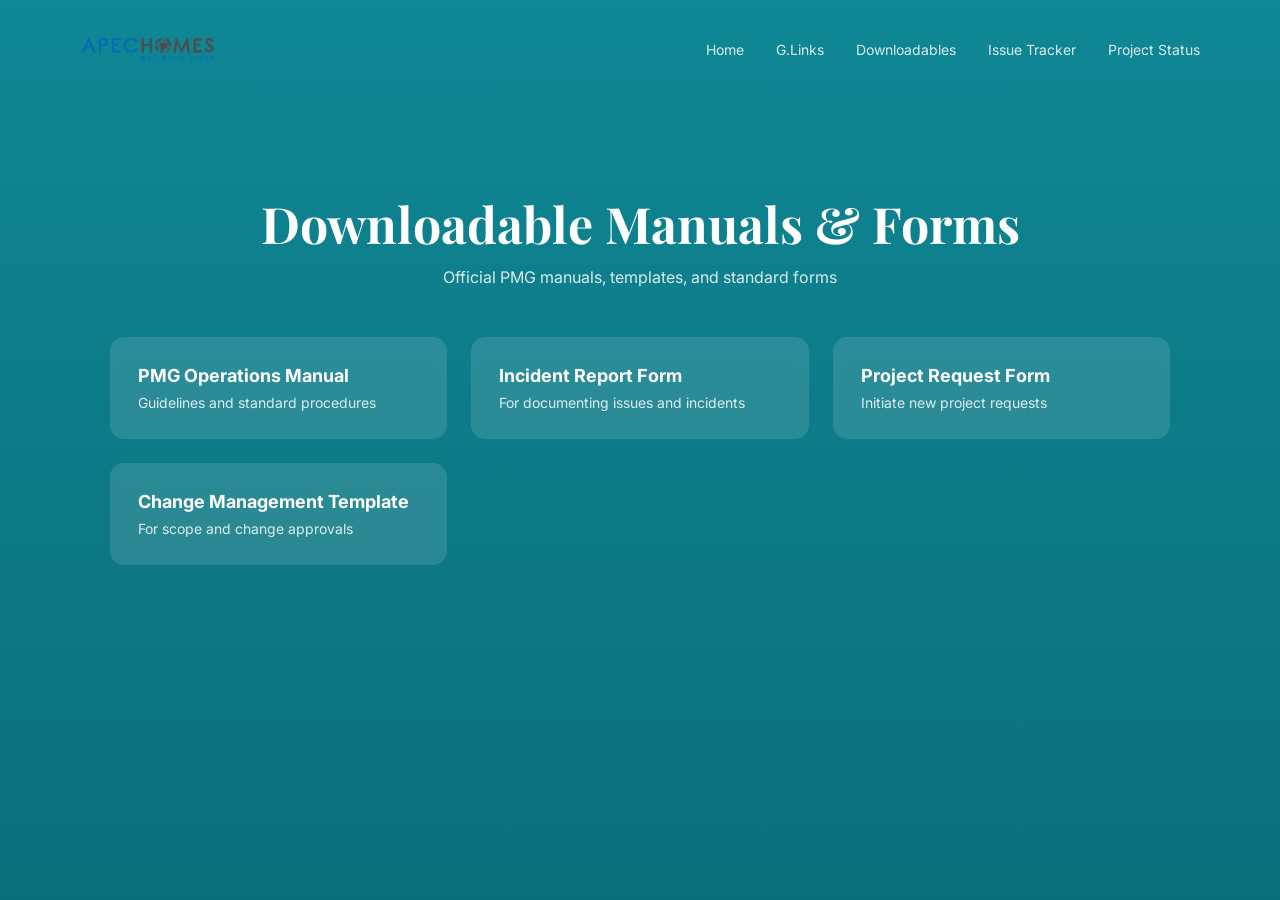
==== downloadables.html @ 7d2d25fc "Add files via upload" ====
<!DOCTYPE html>
<html lang="en">
<head>
  <meta charset="UTF-8">
  <meta name="viewport" content="width=device-width, initial-scale=1.0">
  <title>PMG | Downloadables</title>

  <!-- Google Fonts -->
  <link href="https://fonts.googleapis.com/css2?family=Playfair+Display:wght@500;600&family=Inter:wght@300;400;500&display=swap" rel="stylesheet">

  <link rel="stylesheet" href="style.css">
</head>
<body>

  <!-- NAVBAR -->
  <header class="navbar">
  <div class="logo">
    <img src="logo.PNG" alt="APEC Homes" class="logo-img">
  </div>
    <nav class="nav-links">
      <a href="index.html">Home</a>
      <a href="glinks.html">G.Links</a>
      <a href="downloadables.html">Downloadables</a>
      <a href="tracker.html">Issue Tracker</a>
      <a href="projstat.html">Project Status</a>
    </nav>
  </header>

  <!-- PAGE HEADER -->
  <section class="page-header">
    <h1>Downloadable Manuals & Forms</h1>
    <p>Official PMG manuals, templates, and standard forms</p>
  </section>

  <!-- CONTENT -->
  <section class="container">
    <div class="grid">

      <a href="files/PMG_Operations_Manual.pdf" download class="card">
        <h3>PMG Operations Manual</h3>
        <p>Guidelines and standard procedures</p>
      </a>

      <a href="files/Incident_Report_Form.docx" download class="card">
        <h3>Incident Report Form</h3>
        <p>For documenting issues and incidents</p>
      </a>

      <a href="files/Project_Request_Form.docx" download class="card">
        <h3>Project Request Form</h3>
        <p>Initiate new project requests</p>
      </a>

      <a href="files/Change_Management_Template.xlsx" download class="card">
        <h3>Change Management Template</h3>
        <p>For scope and change approvals</p>
      </a>

    </div>
  </section>

</body>
</html>
---- style.css ----
* {
  margin: 0;
  padding: 0;
  box-sizing: border-box;
}

body {
  font-family: 'Inter', sans-serif;
  min-height: 100vh;
  color: #ffffff;
  background: linear-gradient(180deg, #0f8795 0%, #0b6f7a 100%);
}

/* LINKS */
a {
  text-decoration: none;
  color: inherit;
}

/* NAVBAR */
.navbar {
  display: flex;
  justify-content: space-between;
  align-items: center;
  padding: 28px 80px;
}

.logo {
  font-family: 'Playfair Display', serif;
  font-size: 22px;
  letter-spacing: 1px;
}

.nav-links {
  display: flex;
  gap: 32px;
  font-size: 14px;
}

.nav-links a {
  opacity: 0.85;
}

.nav-links a:hover {
  opacity: 1;
  text-decoration: underline;
}

/* PAGE HEADER */
.page-header {
  text-align: center;
  margin: 90px auto 30px;
}

.page-header h1 {
  font-family: 'Playfair Display', serif;
  font-size: 50px;
  margin-bottom: 10px;
}

.page-header p {
  font-size: 16px;
  opacity: 0.85;
}

/* MAIN CONTAINER */
.container {
  max-width: 1100px;
  margin: 0 auto 100px;
  padding: 20px;
}

/* GRID LAYOUT */
.grid {
  display: grid;
  grid-template-columns: repeat(auto-fit, minmax(260px, 1fr));
  gap: 24px;
}

/* CARD */
.card {
  background: rgba(255, 255, 255, 0.12);
  backdrop-filter: blur(6px);
  border-radius: 14px;
  padding: 28px;
  transition: transform 0.3s ease, background 0.3s ease;
  cursor: pointer;
}

.card:hover {
  transform: translateY(-6px);
  background: rgba(255, 255, 255, 0.18);
}

.card h3 {
  font-size: 18px;
  margin-bottom: 8px;
}

.card p {
  font-size: 14px;
  opacity: 0.85;
}

/* TABLE (ISSUE TRACKER) */
.table-wrap {
  background: rgba(255,255,255,0.12);
  border-radius: 14px;
  padding: 20px;
}

table {
  width: 100%;
  border-collapse: collapse;
}

th, td {
  padding: 16px;
  text-align: left;
}

th {
  font-weight: 600;
  opacity: 0.9;
}

tr:not(:last-child) td {
  border-bottom: 1px solid rgba(255,255,255,0.15);
}
/* HERO SECTION */
.hero {
  min-height: calc(100vh - 90px);
  display: flex;
  align-items: center;
  justify-content: center;
  text-align: center;
}

.hero-content h1 {
  font-family: 'Playfair Display', serif;
  font-size: 64px;
  line-height: 1.15;
  margin-bottom: 40px;
}

/* HERO ACTIONS */
.hero-actions {
  display: flex;
  justify-content: center;
  align-items: center;
  gap: 28px;
}

/* PRIMARY BUTTON */
.btn-primary {
  padding: 14px 36px;
  border: 1px solid rgba(255,255,255,0.8);
  font-size: 12px;
  letter-spacing: 2px;
  transition: all 0.3s ease;
}

.btn-primary:hover {
  background: #ffffff;
  color: #0b6f7a;
}

/* SECONDARY BUTTON */
.btn-secondary {
  display: flex;
  align-items: center;
  gap: 12px;
  font-size: 12px;
  letter-spacing: 2px;
  opacity: 0.9;
}

.btn-secondary:hover {
  opacity: 1;
}

/* PLAY ICON */
.play-icon {
  width: 36px;
  height: 36px;
  border: 1px solid #ffffff;
  border-radius: 50%;
  display: flex;
  align-items: center;
  justify-content: center;
  font-size: 10px;
}
/* PROJECT STATUS BADGES */
.status {
  display: inline-block;
  padding: 6px 14px;
  border-radius: 20px;
  font-size: 12px;
  font-weight: 500;
  margin-left: 6px;
}

.status.good {
  background-color: rgba(76, 175, 80, 0.35);
  color: #eaffef;
}

.status.risk {
  background-color: rgba(255, 193, 7, 0.35);
  color: #fff6d8;
}

.status.delay {
  background-color: rgba(244, 67, 54, 0.35);
  color: #ffe3e3;
}

/* OWNER TEXT */
.owner {
  font-size: 13px;
  opacity: 0.85;
}
.logo-img {
  width: 138px;
  max-width: 100%;
  height: auto;
}

.links-grid {
  display: grid;
  grid-template-columns: repeat(auto-fit, minmax(280px, 1fr));
  gap: 22px;
}

.link-card {
  background: rgba(255, 255, 255, 0.12);
  border: 1px solid rgba(255, 255, 255, 0.2);
  border-radius: 14px;
  padding: 24px;
  backdrop-filter: blur(6px);
  display: flex;
  flex-direction: column;
  gap: 12px;
  transition: transform 0.25s ease, background 0.25s ease;
}

.link-card:hover {
  transform: translateY(-6px);
  background: rgba(255, 255, 255, 0.18);
}

.link-tag {
  width: fit-content;
  font-size: 11px;
  letter-spacing: 1px;
  text-transform: uppercase;
  padding: 5px 10px;
  border-radius: 999px;
  background: rgba(255, 255, 255, 0.2);
}

.link-card h3 {
  font-size: 20px;
}

.link-card p {
  font-size: 14px;
  line-height: 1.5;
  opacity: 0.9;
  min-height: 42px;
}

.link-btn {
  margin-top: auto;
  width: fit-content;
  border: 1px solid rgba(255, 255, 255, 0.75);
  border-radius: 6px;
  padding: 10px 14px;
  font-size: 12px;
  letter-spacing: 1px;
  transition: all 0.2s ease;
}

.link-btn:hover {
  background: #ffffff;
  color: #0b6f7a;
}
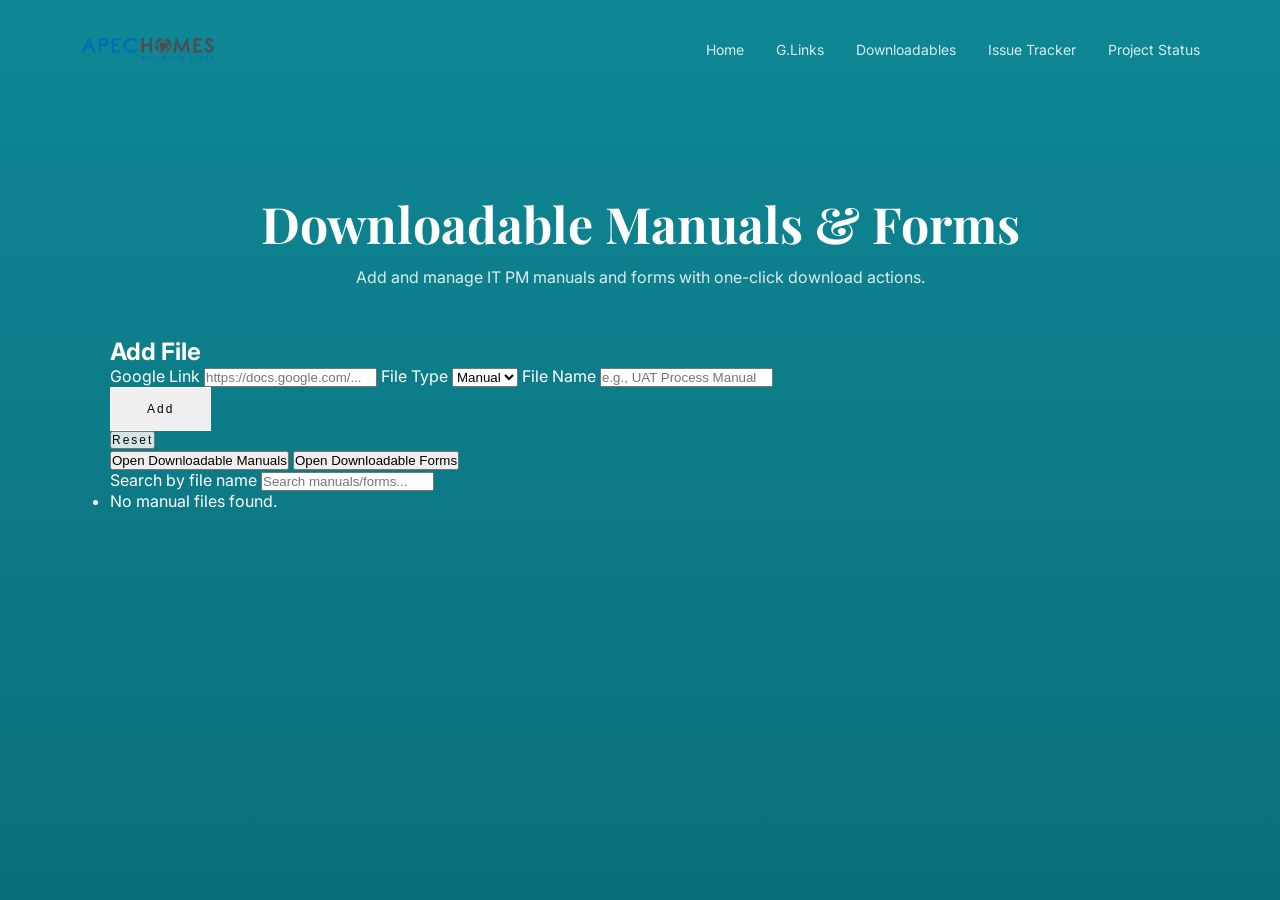
==== commit 9eed12fc: "Update downloadables.html" ====
--- a/downloadables.html
+++ b/downloadables.html
@@ -1,22 +1,18 @@
 <!DOCTYPE html>
 <html lang="en">
 <head>
-  <meta charset="UTF-8">
-  <meta name="viewport" content="width=device-width, initial-scale=1.0">
-  <title>PMG | Downloadables</title>
-
-  <!-- Google Fonts -->
+  <meta charset="UTF-8" />
+  <meta name="viewport" content="width=device-width, initial-scale=1.0" />
+  <title>PMG Hub | Downloadables</title>
   <link href="https://fonts.googleapis.com/css2?family=Playfair+Display:wght@500;600&family=Inter:wght@300;400;500&display=swap" rel="stylesheet">
-
-  <link rel="stylesheet" href="style.css">
+  <link rel="stylesheet" href="style.css" />
 </head>
 <body>
-
-  <!-- NAVBAR -->
   <header class="navbar">
-  <div class="logo">
-    <img src="logo.PNG" alt="APEC Homes" class="logo-img">
-  </div>
+    <div class="logo">
+      <img src="logo.PNG" alt="APEC Homes" class="logo-img">
+    </div>
+
     <nav class="nav-links">
       <a href="index.html">Home</a>
       <a href="glinks.html">G.Links</a>
@@ -26,38 +22,240 @@
     </nav>
   </header>
 
-  <!-- PAGE HEADER -->
   <section class="page-header">
     <h1>Downloadable Manuals & Forms</h1>
-    <p>Official PMG manuals, templates, and standard forms</p>
+    <p>Add and manage IT PM manuals and forms with one-click download actions.</p>
   </section>
 
-  <!-- CONTENT -->
-  <section class="container">
-    <div class="grid">
-
-      <a href="files/PMG_Operations_Manual.pdf" download class="card">
-        <h3>PMG Operations Manual</h3>
-        <p>Guidelines and standard procedures</p>
-      </a>
-
-      <a href="files/Incident_Report_Form.docx" download class="card">
-        <h3>Incident Report Form</h3>
-        <p>For documenting issues and incidents</p>
-      </a>
-
-      <a href="files/Project_Request_Form.docx" download class="card">
-        <h3>Project Request Form</h3>
-        <p>Initiate new project requests</p>
-      </a>
-
-      <a href="files/Change_Management_Template.xlsx" download class="card">
-        <h3>Change Management Template</h3>
-        <p>For scope and change approvals</p>
-      </a>
-
-    </div>
-  </section>
-
+  <main class="container downloadables-wrap">
+    <section class="panel">
+      <h2>Add File</h2>
+      <form id="downloadableForm" class="input-grid">
+        <label>
+          Google Link
+          <input id="fileLink" type="url" placeholder="https://docs.google.com/..." required>
+        </label>
+
+        <label>
+          File Type
+          <select id="fileType" required>
+            <option value="Manual">Manual</option>
+            <option value="Form">Form</option>
+          </select>
+        </label>
+
+        <label>
+          File Name
+          <input id="fileName" type="text" placeholder="e.g., UAT Process Manual" required>
+        </label>
+
+        <div class="action-row">
+          <button type="submit" class="btn-primary subtle-btn">Add</button>
+          <button type="button" id="resetBtn" class="btn-secondary subtle-btn">Reset</button>
+        </div>
+      </form>
+    </section>
+
+    <section class="panel">
+      <div class="toggle-row">
+        <button id="openManuals" class="subtle-btn active-view">Open Downloadable Manuals</button>
+        <button id="openForms" class="subtle-btn">Open Downloadable Forms</button>
+      </div>
+
+      <label class="search-wrap">
+        Search by file name
+        <input id="searchInput" type="text" placeholder="Search manuals/forms...">
+      </label>
+
+      <ul id="filesList" class="files-list"></ul>
+    </section>
+  </main>
+
+  <script>
+    const formEl = document.getElementById('downloadableForm');
+    const linkEl = document.getElementById('fileLink');
+    const typeEl = document.getElementById('fileType');
+    const nameEl = document.getElementById('fileName');
+    const resetBtn = document.getElementById('resetBtn');
+    const filesListEl = document.getElementById('filesList');
+    const searchInputEl = document.getElementById('searchInput');
+    const openManualsBtn = document.getElementById('openManuals');
+    const openFormsBtn = document.getElementById('openForms');
+
+    const STORAGE_KEY = 'pmg-downloadables-v1';
+    let activeType = 'Manual';
+
+    function loadFiles() {
+      try {
+        return JSON.parse(localStorage.getItem(STORAGE_KEY)) || [];
+      } catch (error) {
+        return [];
+      }
+    }
+
+    function saveFiles(files) {
+      localStorage.setItem(STORAGE_KEY, JSON.stringify(files));
+    }
+
+    function normalizeGoogleDownloadLink(rawLink) {
+      const url = new URL(rawLink);
+      const host = url.hostname.replace('www.', '');
+      const pathname = url.pathname;
+
+      if (!host.includes('google.com') && !host.includes('googleusercontent.com')) {
+        return rawLink;
+      }
+
+      if (host === 'drive.google.com') {
+        const match = pathname.match(/\/file\/d\/([^/]+)/);
+        const idFromPath = match ? match[1] : '';
+        const idFromQuery = url.searchParams.get('id');
+        const fileId = idFromPath || idFromQuery;
+        if (fileId) return `https://drive.google.com/uc?export=download&id=${fileId}`;
+      }
+
+      if (host === 'docs.google.com') {
+        const segments = pathname.split('/').filter(Boolean);
+        const docType = segments[0];
+        const docId = segments[2];
+        if (!docId) return rawLink;
+
+        if (docType === 'document') return `https://docs.google.com/document/d/${docId}/export?format=pdf`;
+        if (docType === 'spreadsheets') return `https://docs.google.com/spreadsheets/d/${docId}/export?format=xlsx`;
+        if (docType === 'presentation') return `https://docs.google.com/presentation/d/${docId}/export/pdf`;
+        if (docType === 'forms') return `https://docs.google.com/forms/d/${docId}/viewform`;
+      }
+
+      return rawLink;
+    }
+
+    function toDownloadFilename(entry) {
+      const safeName = entry.name.replace(/[^a-z0-9-_. ]/gi, '').trim() || 'download-file';
+      return `${safeName}.pdf`;
+    }
+
+    function addEntry(event) {
+      event.preventDefault();
+
+      const rawLink = linkEl.value.trim();
+      const type = typeEl.value;
+      const name = nameEl.value.trim();
+
+      if (!rawLink || !type || !name) return;
+
+      let convertedLink = rawLink;
+      try {
+        convertedLink = normalizeGoogleDownloadLink(rawLink);
+      } catch (error) {
+        convertedLink = rawLink;
+      }
+
+      const files = loadFiles();
+      files.unshift({
+        id: crypto.randomUUID(),
+        name,
+        type,
+        rawLink,
+        downloadLink: convertedLink,
+        deleted: false,
+        createdAt: Date.now()
+      });
+
+      saveFiles(files);
+      formEl.reset();
+      typeEl.value = type;
+      renderFiles();
+    }
+
+    function resetInputs() {
+      formEl.reset();
+      typeEl.value = 'Manual';
+    }
+
+    function switchView(type) {
+      activeType = type;
+      openManualsBtn.classList.toggle('active-view', type === 'Manual');
+      openFormsBtn.classList.toggle('active-view', type === 'Form');
+      renderFiles();
+    }
+
+    function updateEntryState(id, deleted) {
+      const files = loadFiles().map(file => file.id === id ? { ...file, deleted } : file);
+      saveFiles(files);
+      renderFiles();
+    }
+
+    function triggerDownload(entry) {
+      const anchor = document.createElement('a');
+      anchor.href = entry.downloadLink;
+      anchor.download = toDownloadFilename(entry);
+      anchor.target = '_blank';
+      anchor.rel = 'noopener noreferrer';
+      document.body.appendChild(anchor);
+      anchor.click();
+      anchor.remove();
+    }
+
+    function fileListItem(entry) {
+      const li = document.createElement('li');
+      li.className = `file-row ${entry.deleted ? 'is-deleted' : ''}`;
+
+      const info = document.createElement('div');
+      info.className = 'file-info';
+      info.innerHTML = `
+        <strong>${entry.name}</strong>
+        <span>${entry.type} • <a href="${entry.rawLink}" target="_blank" rel="noopener noreferrer">source link</a></span>
+      `;
+
+      const controls = document.createElement('div');
+      controls.className = 'file-controls';
+
+      const downloadBtn = document.createElement('button');
+      downloadBtn.textContent = 'Download';
+      downloadBtn.className = 'subtle-btn';
+      downloadBtn.disabled = entry.deleted;
+      downloadBtn.addEventListener('click', () => triggerDownload(entry));
+
+      const deleteBtn = document.createElement('button');
+      deleteBtn.textContent = 'Delete';
+      deleteBtn.className = 'subtle-btn danger';
+      deleteBtn.disabled = entry.deleted;
+      deleteBtn.addEventListener('click', () => updateEntryState(entry.id, true));
+
+      const restoreBtn = document.createElement('button');
+      restoreBtn.textContent = 'Restore';
+      restoreBtn.className = 'subtle-btn';
+      restoreBtn.disabled = !entry.deleted;
+      restoreBtn.addEventListener('click', () => updateEntryState(entry.id, false));
+
+      controls.append(downloadBtn, deleteBtn, restoreBtn);
+      li.append(info, controls);
+      return li;
+    }
+
+    function renderFiles() {
+      const query = searchInputEl.value.trim().toLowerCase();
+      const files = loadFiles()
+        .filter(file => file.type === activeType)
+        .filter(file => file.name.toLowerCase().includes(query));
+
+      filesListEl.innerHTML = '';
+
+      if (files.length === 0) {
+        filesListEl.innerHTML = `<li class="file-row empty">No ${activeType.toLowerCase()} files found.</li>`;
+        return;
+      }
+
+      files.forEach(file => filesListEl.appendChild(fileListItem(file)));
+    }
+
+    formEl.addEventListener('submit', addEntry);
+    resetBtn.addEventListener('click', resetInputs);
+    searchInputEl.addEventListener('input', renderFiles);
+    openManualsBtn.addEventListener('click', () => switchView('Manual'));
+    openFormsBtn.addEventListener('click', () => switchView('Form'));
+
+    switchView('Manual');
+  </script>
 </body>
-</html>+</html>
